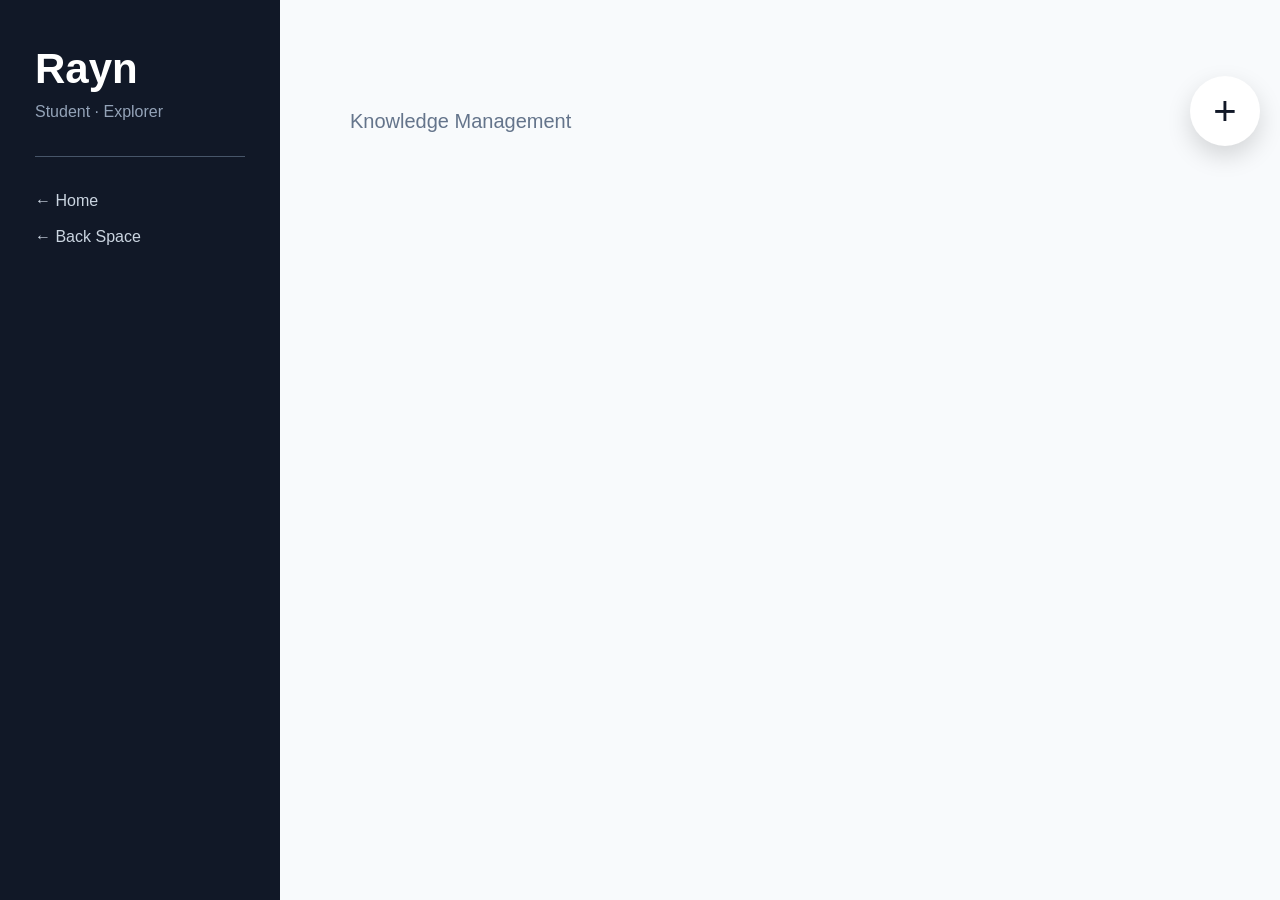
==== manager.html @ 97ea810a "Add initial manager.html file with layout" ====
<!DOCTYPE html>

<html>

<head>

<meta charset="UTF-8">

<title>Manager</title>

<link rel="stylesheet" href="style.css">

</head>


<body>


<div class="layout">


<!-- sidebar -->

<div class="sidebar">


<h1>Rayn</h1>


<p class="role">
Student · Explorer
</p>


<hr>


<a href="index.html">

← Home

</a>


<br><br>


<a id="back">

← Back Space

</a>



</div>





<!-- main -->


<div class="main">



<div class="top">


<div>


<h2 id="title">

</h2>


<p class="description">

Knowledge Management

</p>


</div>




<div class="plus"
onclick="showAdd()">

+

</div>


</div>






<div id="menu"
class="popup"
style="display:none">


<div onclick="createFolder()">

New Folder

</div>


<div id="importButton">

</div>


</div>





<div id="items"
class="cards">


</div>




</div>



</div>



<script src="manager.js"></script>


</body>

</html>
---- style.css ----
*{
box-sizing:border-box;
}


body{

margin:0;

font-family:
Inter,
Arial,
sans-serif;

background:#f8fafc;

color:#111827;

}



.layout{

display:flex;

min-height:100vh;

}



/* sidebar */


.sidebar{

position:fixed;

width:280px;

height:100vh;

background:#111827;

color:white;

padding:45px 35px;

}



.sidebar h1{

font-size:42px;

margin:0;

}



.sidebar .role{

color:#94a3b8;

margin-top:10px;

}


.sidebar hr{

border:none;

border-top:1px solid #475569;

margin:35px 0;

}



.sidebar button{

margin-top:60px;

padding:12px 22px;

border-radius:10px;

border:none;

cursor:pointer;

}



/* main */


.main{

margin-left:280px;

padding:70px;

width:100%;

}



.main h2{

font-size:48px;

margin-bottom:15px;

}



.description{

color:#64748b;

font-size:20px;

}



/* cards */


.cards{


display:grid;

grid-template-columns:

repeat(3,280px);


gap:35px;

margin-top:60px;


}



.card{


background:white;

border-radius:22px;

padding:35px;


box-shadow:

0 10px 30px rgba(0,0,0,.08);


cursor:pointer;

transition:.25s;

position:relative;

}



.card:hover{

transform:translateY(-8px);

}



.card h3{

font-size:28px;

margin-top:0;

}



.card p{

color:#64748b;

}





/* plus */


.plus{


font-size:40px;

width:70px;

height:70px;

border-radius:50%;

background:white;

display:flex;

align-items:center;

justify-content:center;

box-shadow:

0 10px 25px rgba(0,0,0,.15);

cursor:pointer;


}



/* top */


.top{

display:flex;

justify-content:space-between;

align-items:center;

}





/* menu */


.menu{

position:absolute;

right:20px;

top:15px;

font-size:22px;

cursor:pointer;

}



.popup{

position:absolute;

right:20px;

top:45px;

background:white;

box-shadow:

0 10px 25px rgba(0,0,0,.2);


border-radius:12px;

overflow:hidden;

z-index:10;


}


.popup div{

padding:12px 25px;

cursor:pointer;

}



.popup div:hover{

background:#f1f5f9;

}


.sidebar a{

color:#cbd5e1;

text-decoration:none;

}



.sidebar a:hover{

color:white;

}



.cards .card{

height:220px;

display:flex;

flex-direction:column;

justify-content:center;

}



.cards .card h3{

font-size:30px;

}
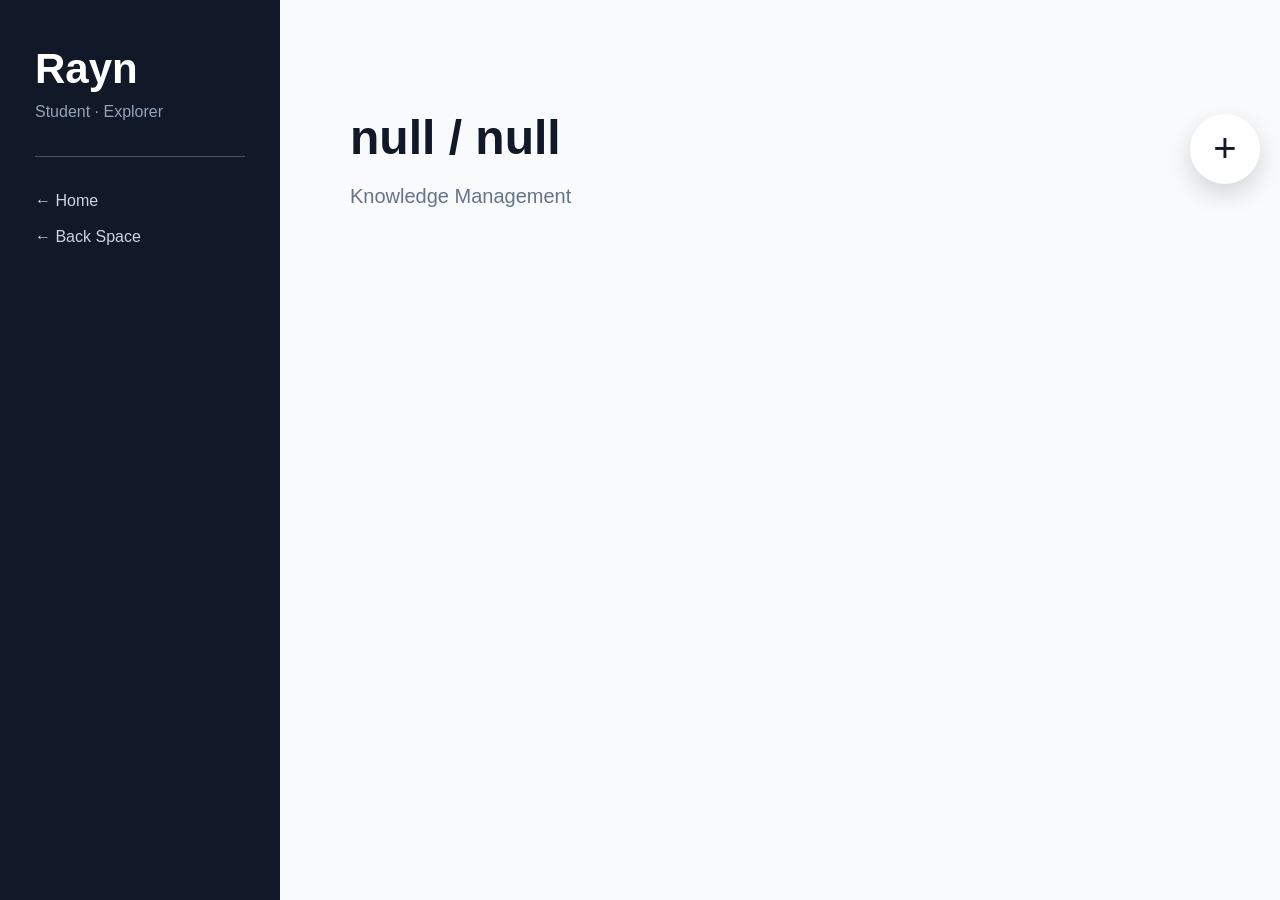
==== commit d201dfc0: "Refactor manager.html structure and add new folder option" ====
--- a/manager.html
+++ b/manager.html
@@ -19,8 +19,6 @@
 <div class="layout">
 
 
-<!-- sidebar -->
-
 <div class="sidebar">
 
 
@@ -36,21 +34,16 @@
 
 
 <a href="index.html">
-
 ← Home
-
 </a>
 
 
 <br><br>
 
 
-<a id="back">
-
+<a id="backSpace">
 ← Back Space
-
 </a>
-
 
 
 </div>
@@ -59,11 +52,7 @@
 
 
 
-<!-- main -->
-
-
 <div class="main">
-
 
 
 <div class="top">
@@ -71,16 +60,12 @@
 
 <div>
 
-
-<h2 id="title">
-
+<h2 id="pageTitle">
 </h2>
 
 
 <p class="description">
-
 Knowledge Management
-
 </p>
 
 
@@ -90,7 +75,7 @@
 
 
 <div class="plus"
-onclick="showAdd()">
+onclick="toggleMenu()">
 
 +
 
@@ -104,9 +89,9 @@
 
 
 
-<div id="menu"
+<div id="addMenu"
 class="popup"
-style="display:none">
+style="display:none;">
 
 
 <div onclick="createFolder()">
@@ -116,7 +101,7 @@
 </div>
 
 
-<div id="importButton">
+<div id="importBtn">
 
 </div>
 
@@ -127,20 +112,19 @@
 
 
 
-<div id="items"
+<div id="cards"
 class="cards">
 
-
 </div>
-
 
 
 
 </div>
 
 
+</div>
 
-</div>
+
 
 
 
--- a/style.css
+++ b/style.css
@@ -356,3 +356,24 @@
 font-size:30px;
 
 }
+
+.cards{
+
+display:grid;
+
+grid-template-columns:
+repeat(3,280px);
+
+gap:35px;
+
+margin-top:50px;
+
+}
+
+
+
+.card{
+
+min-height:180px;
+
+}
